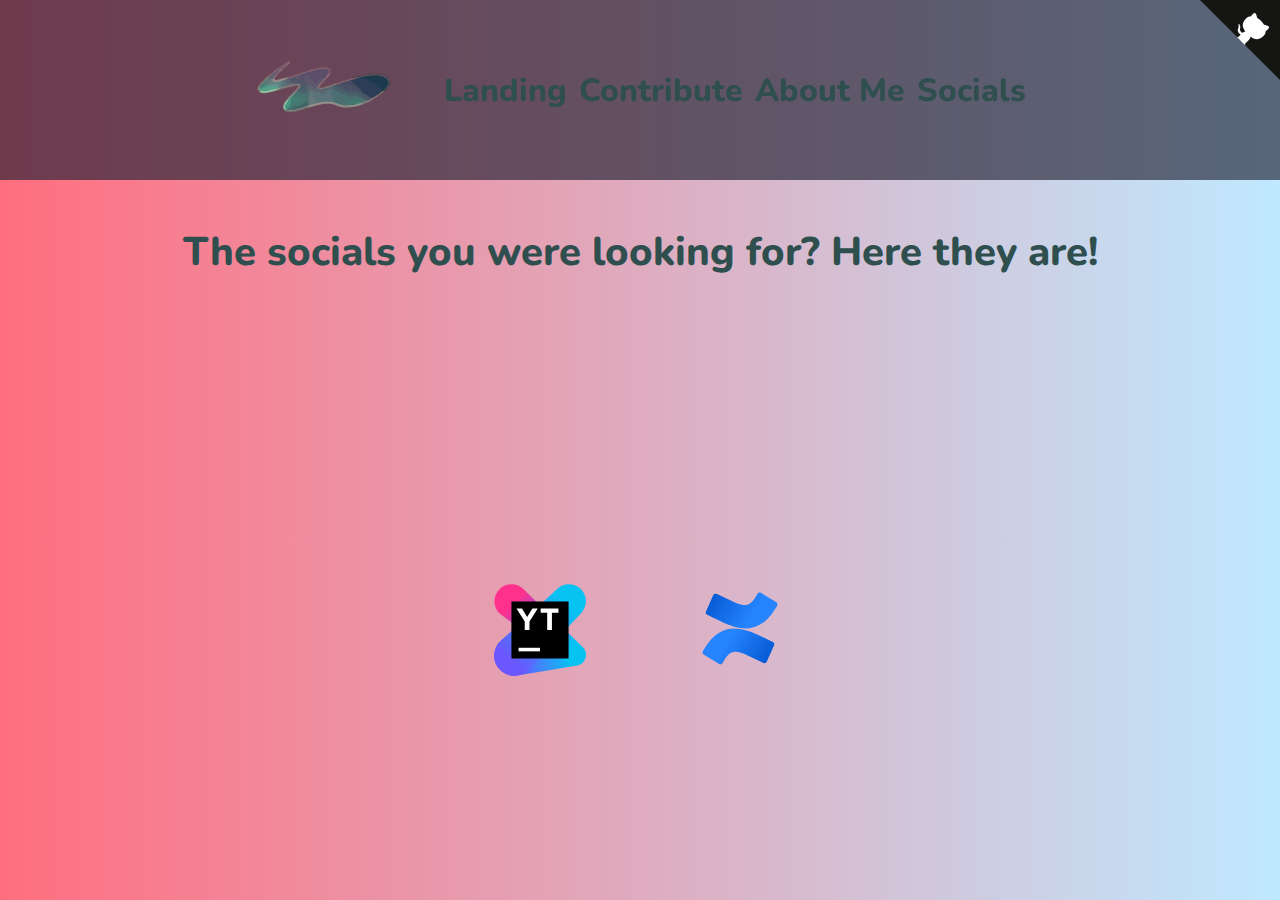
==== static/community/socials.html @ fc813dad "Fix any mis-styling again ... GitHub Pages is nice ... :monkey_face: Vercel!" ====
<!DOCTYPE html>
<html lang="en">
    <head>
        <meta charset="UTF-8">
        <meta name="viewport" content="width=device-width, initial-scale=1.0">
        <meta http-equiv="X-UA-Compatible" content="IE=edge">
        <title>Streamstralis Socials Page</title>
        <link rel="stylesheet" type="text/css" href="../css/style.css">
        <!--Google fonts links-->
        <link href="https://fonts.googleapis.com/css2?family=Inter:wght@900&family=Nunito:ital,wght@0,400;0,500;0,600;0,700;0,800;1,400;1,500;1,600;1,700;1,800&display=swap" rel="stylesheet">

        <style>.github-corner:hover .octo-arm{animation:octocat-wave 560ms ease-in-out}@keyframes octocat-wave{0%,100%{transform:rotate(0)}20%,60%{transform:rotate(-25deg)}40%,80%{transform:rotate(10deg)}}@media (max-width:500px){.github-corner:hover .octo-arm{animation:none}.github-corner .octo-arm{animation:octocat-wave 560ms ease-in-out}}</style>
    </head>

    <body>
        <div class="header">
            <a href="index.html"><img src="../img/streamstralis.svg" class="logo" title="Streamstralis" alt="Streamstralis Logo"></a>

            <div>
                <ul class="menu">
                    <li><a href="index.html">Landing</a></li>
                    <li><a href="doc/pulls.html">Contribute</a></li>
                    <li><a href="about/about.html">About Me</a></li>
                    <li><a href="community/socials.html">Socials</a></li>
                </ul>
            </div>

            <a href="https://github.com/Streamstralis/aurora" class="github-corner" aria-label="View source on GitHub"><svg width="80" height="80" viewBox="0 0 250 250" style="fill:#151513; color:#fff; position: absolute; top: 0; border: 0; right: 0;" aria-hidden="true"><path d="M0,0 L115,115 L130,115 L142,142 L250,250 L250,0 Z"></path><path d="M128.3,109.0 C113.8,99.7 119.0,89.6 119.0,89.6 C122.0,82.7 120.5,78.6 120.5,78.6 C119.2,72.0 123.4,76.3 123.4,76.3 C127.3,80.9 125.5,87.3 125.5,87.3 C122.9,97.6 130.6,101.9 134.4,103.2" fill="currentColor" style="transform-origin: 130px 106px;" class="octo-arm"></path><path d="M115.0,115.0 C114.9,115.1 118.7,116.5 119.8,115.4 L133.7,101.6 C136.9,99.2 139.9,98.4 142.2,98.6 C133.8,88.0 127.5,74.4 143.8,58.0 C148.5,53.4 154.0,51.2 159.7,51.0 C160.3,49.4 163.2,43.6 171.4,40.1 C171.4,40.1 176.1,42.5 178.8,56.2 C183.1,58.6 187.2,61.8 190.9,65.4 C194.5,69.0 197.7,73.2 200.1,77.6 C213.8,80.2 216.3,84.9 216.3,84.9 C212.7,93.1 206.9,96.0 205.4,96.6 C205.1,102.4 203.0,107.8 198.3,112.5 C181.9,128.9 168.3,122.5 157.7,114.1 C157.9,116.9 156.7,120.9 152.7,124.9 L141.0,136.5 C139.8,137.7 141.6,141.9 141.8,141.8 Z" fill="currentColor" class="octo-body"></path></svg></a>
        </div>

        <h2 class="logoHeading">The socials you were looking for? Here they are!</h2>

        <div class="logos">
            <img src="../img/youtrack.svg" class="youtrack" alt="YouTrack Logo" width="100" height="100">  
            <img src="../img/confluence.svg" class="confluence" alt="Confluence Logo" width="100" height="100">
        </div>    

        <script>
            document.querySelector('span.trigger2logo').addEventListener('mouseenter', () => {
                document.querySelector('img.logo').style.padding = '15px';
            });

            document.querySelector('span.trigger2logo').addEventListener('mouseleave', () => {
                document.querySelector('img.logo').style.padding = '0px';
            });
        </script>
    </body>
</html>
---- static/css/style.css ----
* {
    margin: 0;
    padding: 0;
    box-sizing: border-box;
    overflow-x: hidden;
}

html, body {
    background: linear-gradient(to right, #ff6e7f, #bfe9ff);
}

div.header {
    display: flex;
    align-items: center;
    justify-content: center;
    gap: 23px;
    background-color: #1f1f32a5;
    backdrop-filter: blur(15px);
    width: 100%;
    height: 20vh;
    overflow-x: hidden;
}

div.header a img.logo {
    width: 189.461538462px;
    height: 74.4230769231px;
    transition: 0.5s cubic-bezier(0.77, 0, 0.175, 1);
}

div.header div ul.menu {
    display: flex;
    flex-direction: row;
    align-items: center;
    justify-content: center;
    gap: 12px;
}

div.header div ul.menu li {
    list-style: none;
}

div.header div ul.menu li a {
    text-decoration: none;
    color: darkslategray;
    font-size: 32px;
    font-weight: 800;
    font-family: 'Nunito', sans-serif;
    transition: 0.45s cubic-bezier(0.785, 0.135, 0.15, 0.86);
}

div.header div ul.menu li a:hover {
    padding: 12px;
    background-color: snow;
}

h2.scroller {
    position: absolute;
    top: 50%;
    left: 7.5%;
    color: darkslateblue;
    font-size: 32px;
    font-weight: 800;
    font-family: 'Nunito', sans-serif;
    transition: all 0.56s cubic-bezier(0.47, 0, 0.745, 0.715);
}

h2.scroller span.trigger2logo {
    color: dimgray;
    cursor: pointer;
}

h2.logoHeading {
    position: absolute;
    top: 25%;
    text-align: center;
    color: darkslategray;
    font-size: 40px;
    font-weight: 800;
    font-family: 'Nunito', sans-serif;
    width: 100%;
}

div.logos {
    position: absolute;
    display: flex;
    align-items: center;
    justify-content: center;
    gap: 100px;
    top: 50%;
    width: 100%;
    height: 40vh;
}

::-webkit-scrollbar {
    display: none;
}
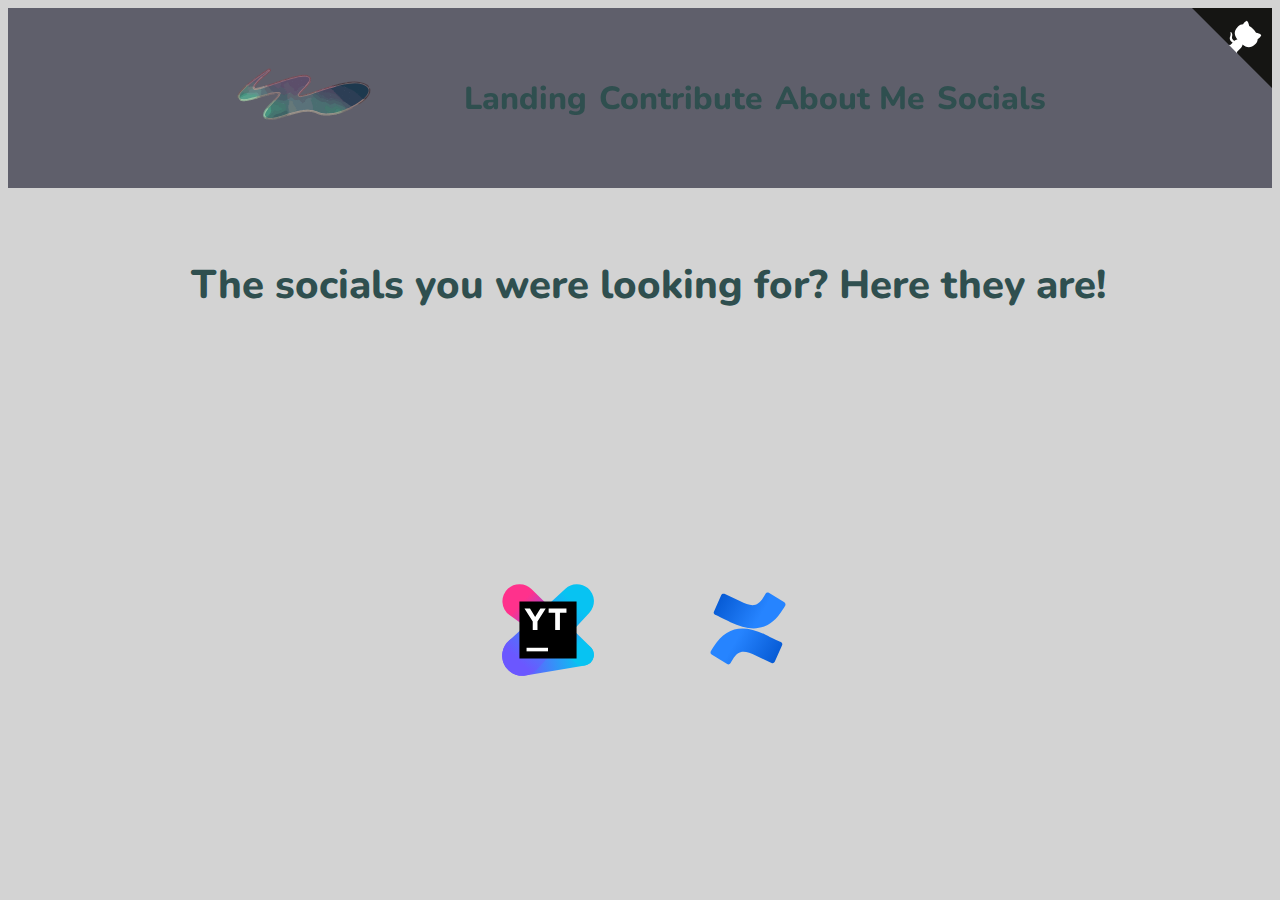
==== commit 3f45d2be: "Add everything to socials.css" ====
--- a/static/community/socials.html
+++ b/static/community/socials.html
@@ -5,7 +5,7 @@
         <meta name="viewport" content="width=device-width, initial-scale=1.0">
         <meta http-equiv="X-UA-Compatible" content="IE=edge">
         <title>Streamstralis Socials Page</title>
-        <link rel="stylesheet" type="text/css" href="../css/style.css">
+        <link rel="stylesheet" type="text/css" href="../css/socials.css">
         <!--Google fonts links-->
         <link href="https://fonts.googleapis.com/css2?family=Inter:wght@900&family=Nunito:ital,wght@0,400;0,500;0,600;0,700;0,800;1,400;1,500;1,600;1,700;1,800&display=swap" rel="stylesheet">
 
--- a/static/css/socials.css
+++ b/static/css/socials.css
@@ -0,0 +1,67 @@
+body { background-color: lightgray; }
+
+div.header {
+    display: flex;
+    align-items: center;
+    justify-content: center;
+    gap: 23px;
+    background-color: #1f1f32a5;
+    backdrop-filter: blur(15px);
+    width: 100%;
+    height: 20vh;
+    overflow-x: hidden;
+}
+
+div.header a img.logo {
+    width: 189.461538462px;
+    height: 74.4230769231px;
+    transition: 0.5s cubic-bezier(0.77, 0, 0.175, 1);
+}
+
+div.header div ul.menu {
+    display: flex;
+    flex-direction: row;
+    align-items: center;
+    justify-content: center;
+    gap: 12px;
+}
+
+div.header div ul.menu li {
+    list-style: none;
+}
+
+div.header div ul.menu li a {
+    text-decoration: none;
+    color: darkslategray;
+    font-size: 32px;
+    font-weight: 800;
+    font-family: 'Nunito', sans-serif;
+    transition: 0.45s cubic-bezier(0.785, 0.135, 0.15, 0.86);
+}
+
+div.header div ul.menu li a:hover {
+    padding: 12px;
+    background-color: snow;
+}
+
+h2.logoHeading {
+    position: absolute;
+    top: 25%;
+    text-align: center;
+    color: darkslategray;
+    font-size: 40px;
+    font-weight: 800;
+    font-family: 'Nunito', sans-serif;
+    width: 100%;
+}
+
+div.logos {
+    position: absolute;
+    display: flex;
+    align-items: center;
+    justify-content: center;
+    gap: 100px;
+    top: 50%;
+    width: 100%;
+    height: 40vh;
+}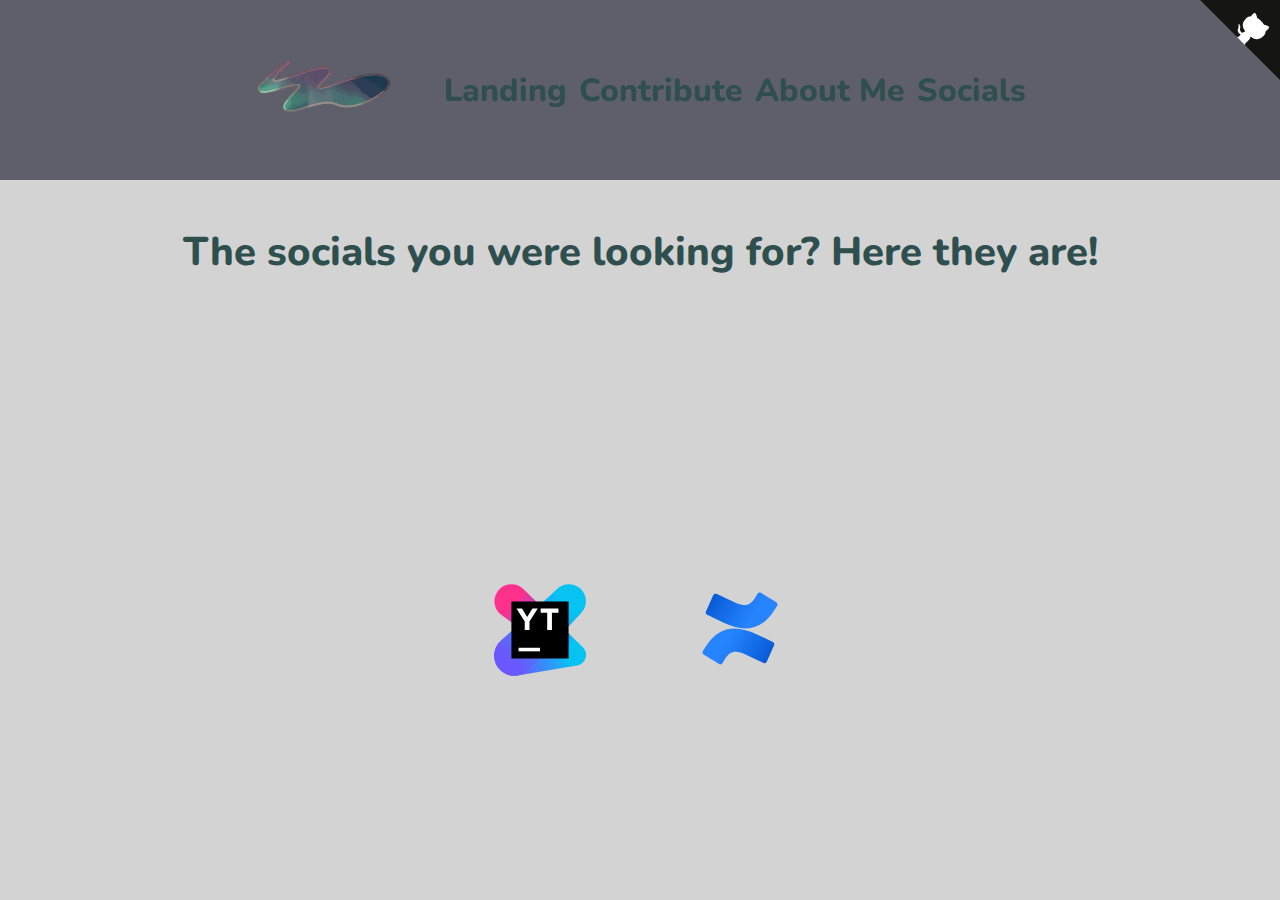
==== commit 1df6de7d: "Fix linking in socials.html" ====
--- a/static/community/socials.html
+++ b/static/community/socials.html
@@ -14,7 +14,7 @@
 
     <body>
         <div class="header">
-            <a href="index.html"><img src="../img/streamstralis.svg" class="logo" title="Streamstralis" alt="Streamstralis Logo"></a>
+            <a href="../index.html"><img src="../img/streamstralis.svg" class="logo" title="Streamstralis" alt="Streamstralis Logo"></a>
 
             <div>
                 <ul class="menu">
--- a/static/css/socials.css
+++ b/static/css/socials.css
@@ -1,3 +1,5 @@
+* { margin: 0; padding: 0; box-sizing: border-box; overflow-x: hidden; }
+
 body { background-color: lightgray; }
 
 div.header {
@@ -64,4 +66,8 @@
     top: 50%;
     width: 100%;
     height: 40vh;
+}
+
+::-webkit-scrollbar {
+    display: none;
 }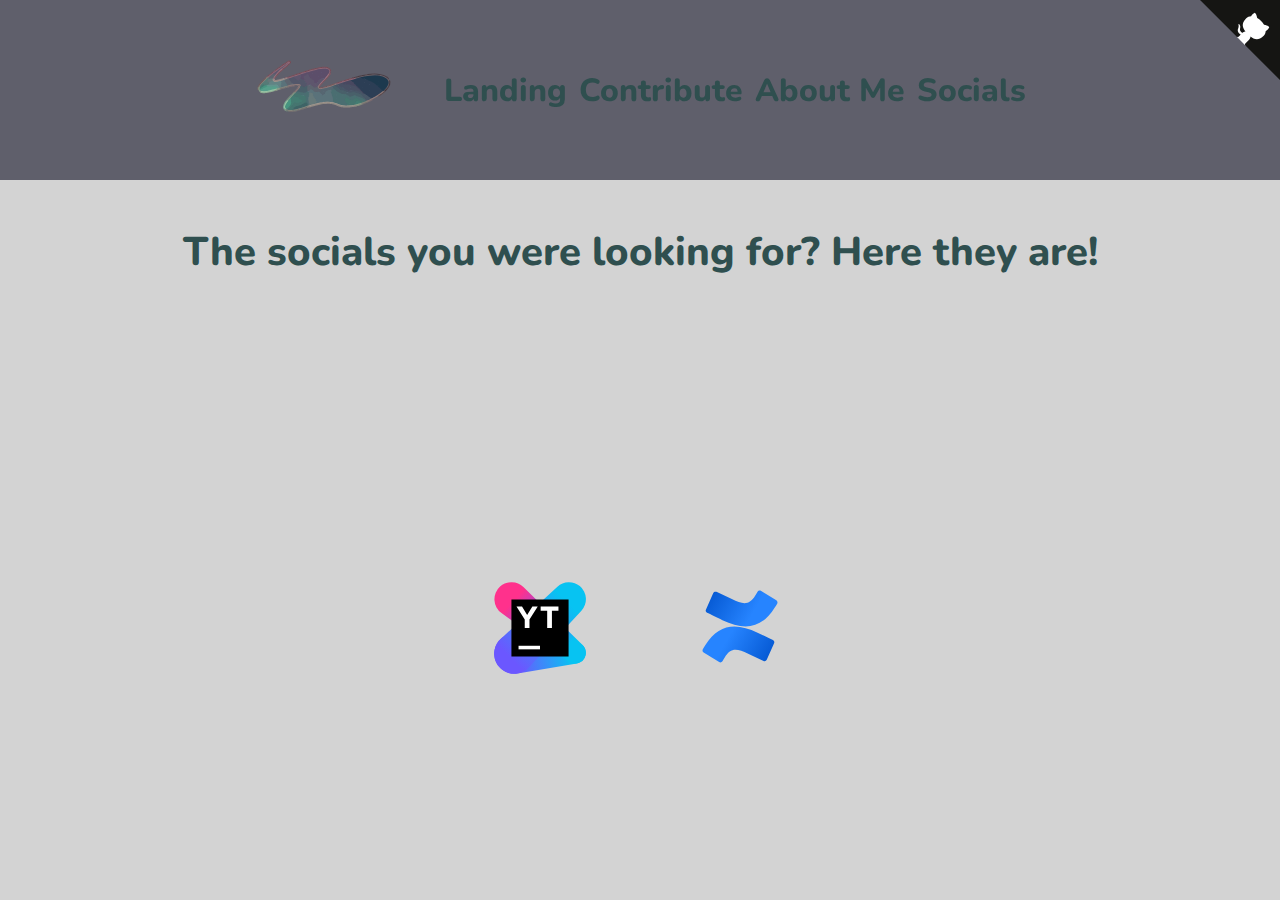
==== commit c692a768: "Add backlinks to socials.html" ====
--- a/static/community/socials.html
+++ b/static/community/socials.html
@@ -31,8 +31,8 @@
         <h2 class="logoHeading">The socials you were looking for? Here they are!</h2>
 
         <div class="logos">
-            <img src="../img/youtrack.svg" class="youtrack" alt="YouTrack Logo" width="100" height="100">  
-            <img src="../img/confluence.svg" class="confluence" alt="Confluence Logo" width="100" height="100">
+            <a href="https://streamstralis.youtrack.cloud"><img src="../img/youtrack.svg" class="youtrack" alt="YouTrack Logo" width="100" height="100"></a>  
+            <a href="https://streamstralis.atlassian.net"><img src="../img/confluence.svg" class="confluence" alt="Confluence Logo" width="100" height="100"></a>
         </div>    
 
         <script>
